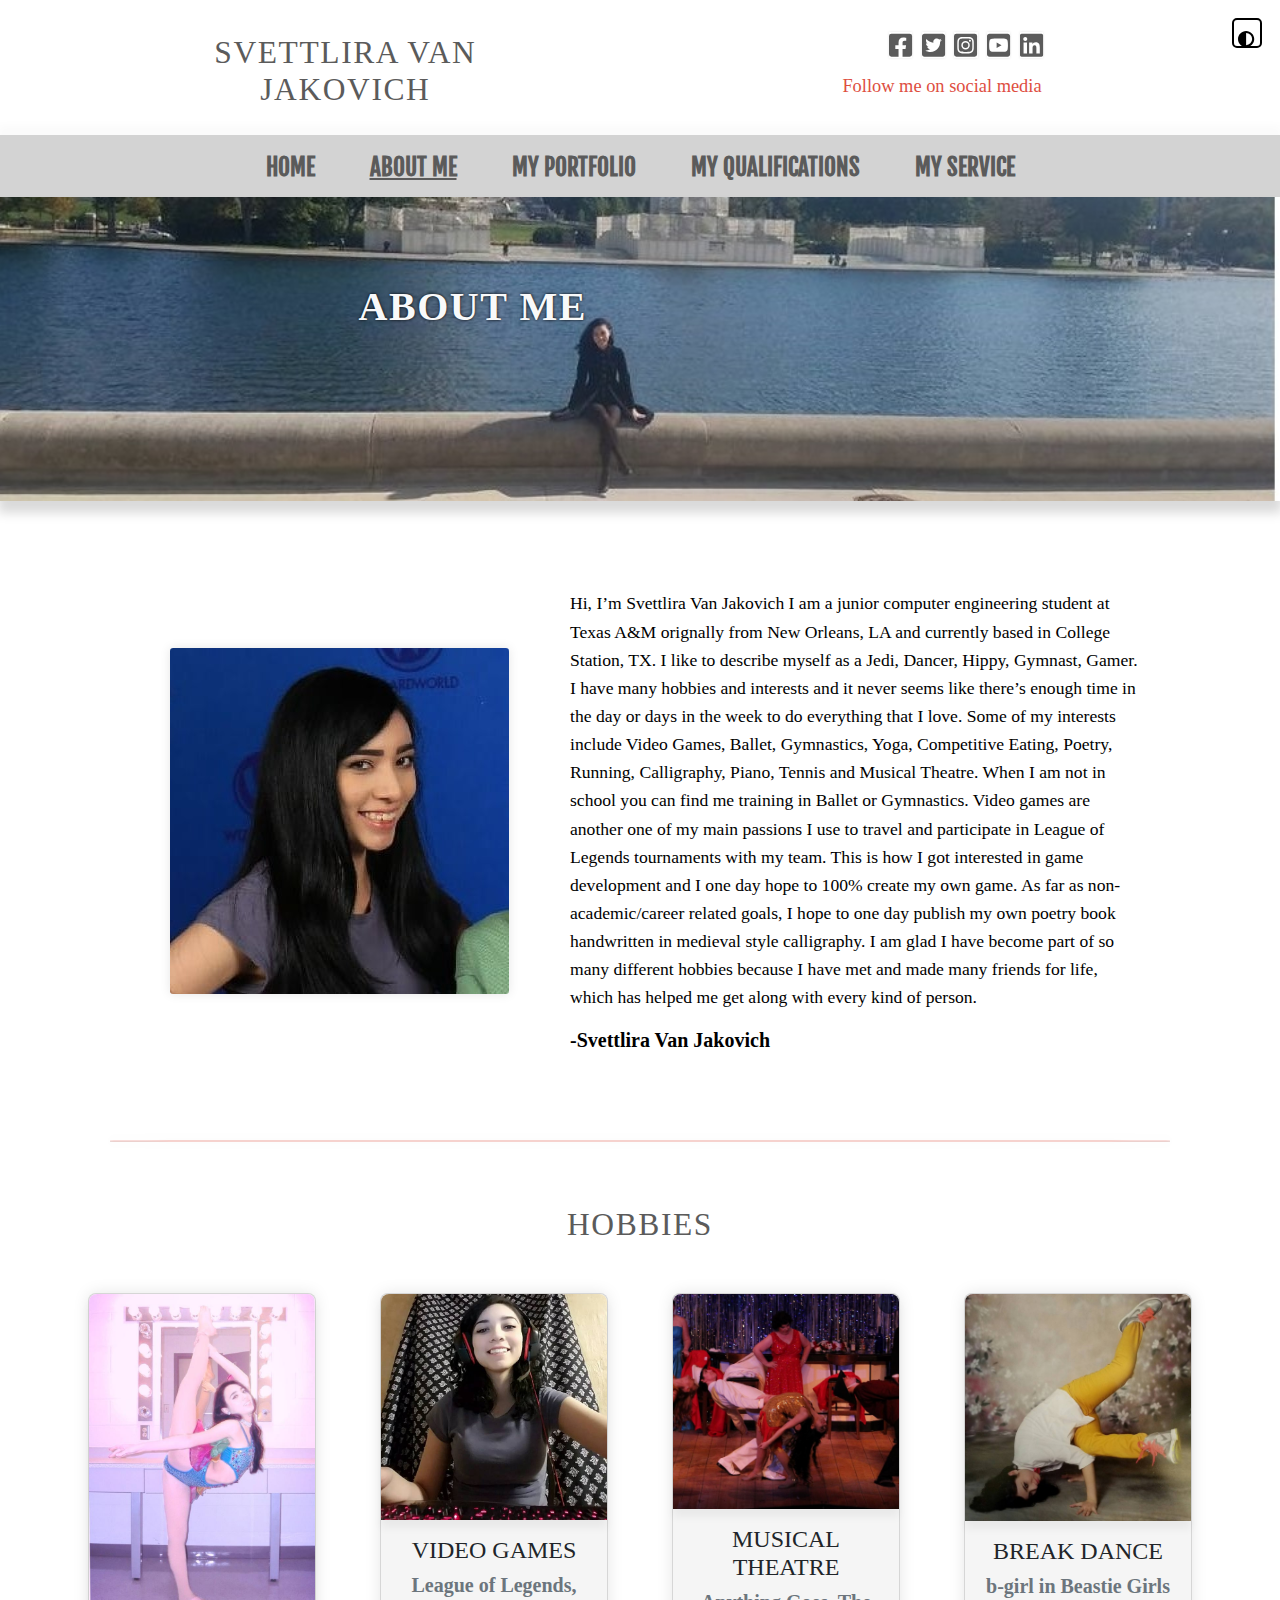
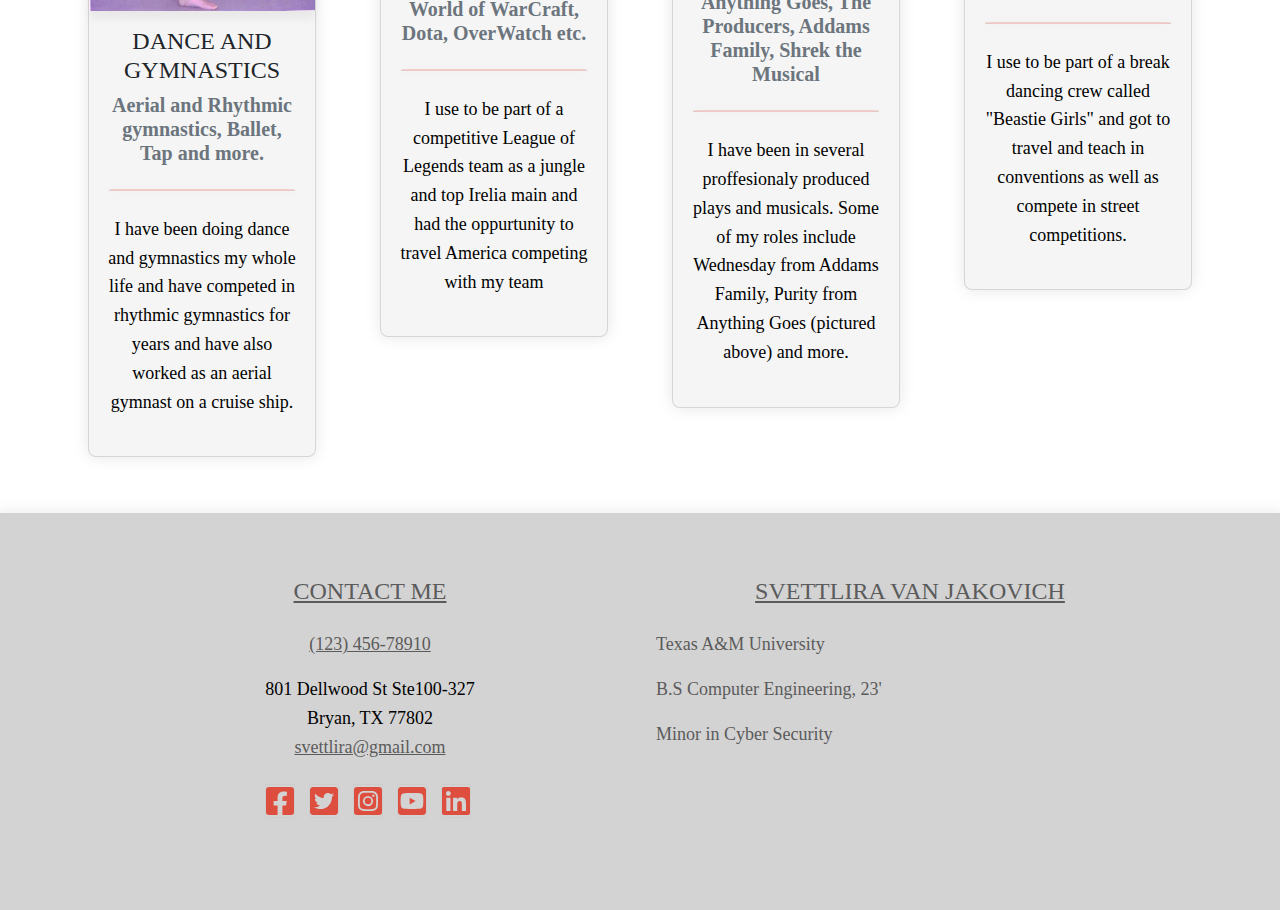
==== about.html @ a1d124ac "Add files via upload" ====
<!DOCTYPE html>
<html lang="en">


<head>
	<meta charset="UTF-8">
	<meta name="viewport" content="width=device-width, initial-scale=1.0, viewport-fit=cover">
	<meta http-equiv="X-UA-Compatible" content="ie=edge">
	<title>Svettlira Van Jakovich | Home</title>
	<meta name="description" content="">
	<meta name="keywords" content="">
	<!-- Bootstrap 5.1.0 CSS -->
	<link rel="stylesheet" href="css/bootstrap.min.css">
	<!-- Style.css -->
	<link rel="stylesheet" href="css/style.css">
	<!-- Animate.css 4.1.1 -->
	<link rel="stylesheet" href="css/animate.min.css">
	<!-- Google Fonts https://fonts.google.com/ "%7C" replaces "|" for w3c validation -->
	<link href="https://fonts.googleapis.com/css?family=Fjalla+One%7CNunito+Sans:300,400,700&display=swap" rel="stylesheet">
</head>




<body>

	<!--- BUTTON START --->
	<button id="dark-mode-toggle" class="dark-mode-toggle">
		<svg width="100%" xmlns="http://www.w3.org/2000/svg" viewBox="0 0 550 550"><path fill="currentColor" d="M8,256C8,393,119,504,256,504S504,393,504,256,393,8,256,8,8,119,8,256ZM256,440V72a184,184,0,0,1,0,368Z" transform="translate(-8 -8)"/></svg>
	</button>
	<!--- BUTTON END --->




	
	<!-- Max-width Wrapper -->
	<div class="wrapper" id="top">

		<!-- Header -->
		<header>
			<!-- Logo & Contact Container -->
			<div class="container-fluid px-md-3 ps-lg-5 mt-2 mx-auto">
				<div class="row justify-content-between ps-md-4 ps-lg-5">
					<!-- Logo -->
					<div class="col-md-5 col-lg-4 ps-md-4 pb-2 my-auto">
						<h1>Svettlira Van Jakovich</h1>
					</div>
					<!-- Phone & Address -->
					<div class="d-none d-md-block col-md-6 pt-lg-4 pb-0 pe-0 callout">
						<div class="social-center">
							<ul class="social">
								<li><a href="#" target="_blank"><i class="fab fa-facebook-square"></i></a></li>
								<li><a href="#" target="_blank"><i class="fab fa-twitter-square"></i></a></li>
								<li><a href="#" target="_blank"><i class="fab fa-instagram-square"></i></a></li>
								<li><a href="#" target="_blank"><i class="fab fa-youtube-square"></i></a></li>
								<li><a href="#" target="_blank"><i class="fab fa-linkedin"></i></a></li>
							</ul>
						</div>
						<p>Follow me on social media </p>
					</div>
				</div> <!-- End Row -->
			</div> <!-- End Container -->

	</div> <!-- End Max-width Wrapper -->





	<header>
			<!-- Navbar -->
			<nav class="navbar navbar-expand-sm">
				<div id="navbox" class="container px-lg-5">
					<!-- Hamburger Menu Toggle -->
					<button class="navbar-toggler" type="button" data-bs-toggle="collapse" data-bs-target="#navbarResponsive">
						<span class="custom-toggler-icon"><i class="fas fa-bars"></i></span>
					</button>
					<!-- Navigation -->
					<div class="collapse navbar-collapse" id="navbarResponsive">
						<ul class="navbar-nav nav-fill w-100">

							<li class="nav-item">
								<a href="index.html" class="nav-link">Home</a>
							</li>

							<li class="nav-item active">
								<a href="about.html" class="nav-link active">About Me</a>
							</li>
							
							<li class="nav-item">
								<a href="portfolio.html" class="nav-link">My Portfolio</a>
							</li>

							<li class="nav-item">
								<a href="qualifications.html" class="nav-link">My Qualifications</a>
							</li>

							<li class="nav-item">
								<a href="service.html" class="nav-link">My Service</a>
							</li>

						</ul>
					</div>
				</div> <!-- End Container -->
			</nav> <!-- End Navbar-->

		</header> <!-- End Header -->

	<!-- Banner Image & Text -->
	<div class="banner-pages">
		<img src="img/about-banner.jpg" alt=""/>
		<div class="banner-pages-wrapper">
			<h1 class="text-light">About Me</h1>
		</div>
	</div>

	<!-- Max-width Container -->
	<div class="wrapper pt-3">

	
		<!-- Section -->
		<div class="row p-5">

			<div class="col-md-5 my-auto">
				<img class="round" src="img/stanleeshot.jpg" alt=""/>
			</div> <!-- End Column -->

			<div class="col-md-7 my-auto">
					<p class="lead pt-2">Hi, I’m Svettlira Van Jakovich I am a junior computer 
						engineering student at Texas A&M orignally from New Orleans, LA and 
						currently based in College Station, TX. 
						I like to describe myself as a Jedi, Dancer, Hippy, Gymnast, Gamer. I have 
						many hobbies and interests and it never seems like there’s enough time in 
						the day or days in the week to do everything that I love. Some of my interests 
						include Video Games, Ballet, Gymnastics, Yoga, Competitive Eating, Poetry, 
						Running, Calligraphy, Piano, Tennis and Musical Theatre. When I am not in 
						school you can find me training in Ballet or Gymnastics. Video games are 
						another one of my main passions I use to travel and participate in League 
						of Legends tournaments with my team. This is how I got interested in game 
						development and I one day hope to 100% create my own game. As far as 
						non-academic/career related goals, I hope to one day publish my own poetry 
						book handwritten in medieval style calligraphy. I am glad I have become 
						part of so many different hobbies because I have met and made many friends 
						for life, which has helped me get along with every kind of person.</p>
					<h5>-Svettlira Van Jakovich</h5>
			</div> <!-- End Column -->

		</div> <!-- End Section Row -->

		<!-- Border red -->
		<hr class="border-red">

			<!-- Heading 1 Title -->
			<h1 class="text-brown px-3 pt-5">Hobbies</h1>
		</div> <!-- End Animation -->

		<div class="row text-center mx-4 mx-md-2 mx-lg-5 pb-4 px-2">

			<div class="col-md">
				<div class="card m-3 mx-md-1 mx-lg-3">
					<img src="img/dance.jpg" alt="" class="card-img-top">
					<div class="card-body">
						<h4 class="font-weight-bold text-dark">Dance and Gymnastics</h4>
						<h5 class="text-secondary pb-2"> Aerial and Rhythmic gymnastics, Ballet, Tap and more.</h5>
						<hr class="border-red">
						<p class="py-2">I have been doing dance and gymnastics my whole life and have competed in rhythmic
							gymnastics for years and have also worked as an aerial gymnast on a cruise ship. </p>
					</div>
				</div> <!-- End Card -->
			</div> <!-- End Column -->

			<div class="col-md">
				<div class="card m-3 mx-md-1 mx-lg-3">
					<img src="img/games.jpg" alt="" class="card-img-top">
					<div class="card-body">
						<h4 class="font-weight-bold text-dark">Video Games</h4>
						<h5 class="text-secondary pb-2">League of Legends, World of WarCraft, Dota, OverWatch etc.</h5>
						<hr class="border-red">
						<p class="py-2">I use to be part of a competitive League of Legends team as a jungle and top Irelia main and
							had the oppurtunity to travel America competing with my team </p>
					</div>
				</div> <!-- End Card -->
			</div> <!-- End Column -->

			<div class="col-md">
					<div class="card m-3 mx-md-1 mx-lg-3">
						<img src="img/anythinggoes.jpg" alt="" class="card-img-top">
						<div class="card-body">
							<h4 class="font-weight-bold text-dark">Musical Theatre</h4>
							<h5 class="text-secondary pb-2">Anything Goes, The Producers, Addams Family, Shrek the Musical</h5>
							<hr class="border-red">
							<p class="py-2">I have been in several proffesionaly produced plays and musicals. Some of my roles include
								Wednesday from Addams Family, Purity from Anything Goes (pictured above) and more.</p>
						</div>
					</div> <!-- End Card -->
			</div> <!-- End Column -->

			<div class="col-md">
				<div class="card m-3 mx-md-1 mx-lg-3">
					<img src="img/breakdance.jpg" alt="" class="card-img-top">
					<div class="card-body">
						<h4 class="font-weight-bold text-dark">Break Dance</h4>
						<h5 class="text-secondary pb-2">b-girl in Beastie Girls</h5>
						<hr class="border-red">
						<p class="py-2">I use to be part of a break dancing crew called "Beastie Girls" and got to travel and teach
							in conventions as well as compete in street competitions.</p>
					</div>
				</div> <!-- End Card -->
			</div> <!-- End Column -->


		</div> <!-- End Row -->

	</div> <!-- End Max-width Wrapper -->





	<!-- Footer -->
	<div class="footer">
		<div class="wrapper">
			<div class="row py-5 px-2 px-md-4">
	
				<div class="col-md text-center">
					<h3>Contact Me</h3>
					<a href="tel:+12345678">(123) 456-78910</a></p>
					<p>801 Dellwood St Ste100-327<br>Bryan, TX 77802<br><a href="mailto:svettlira@gmail.com">svettlira@gmail.com</a></p>
					<div class="social-center mx-auto">
						<ul class="social">
							<li><a href="https://www.facebook.com/Svettlira" target="_blank"><i class="fab fa-facebook-square"></i></a></li>
							<li><a href="https://twitter.com/svettlira" target="_blank"><i class="fab fa-twitter-square"></i></a></li>
							<li><a href="https://www.instagram.com/svettlira/" target="_blank"><i class="fab fa-instagram-square"></i></a></li>
							<li><a href="https://www.youtube.com/channel/UCh3z1M4Nx2U6TtjE7cPJ7dg" target="_blank"><i class="fab fa-youtube-square"></i></a></li>
							<li><a href="https://linkedin.com/in/svettlira-van-jakovich-08248a205" target="_blank"><i class="fab fa-linkedin"></i></a></li>
						</ul>
					</div>
				</div> <!-- End Column -->

				<div class="col-md text-justify">
					<h3>Svettlira Van Jakovich</h3>
					<p><a href="https://www.tamu.edu/" style="text-decoration:none" onmouseover="style='text-decoration:underline'" onmouseout="style='text-decoration:none'">Texas A&M University</a> </p>
					<p><a href="https://catalog.tamu.edu/undergraduate/engineering/computer-science/computer-engineering-bs/#programrequirementstext#programrequirementstext"style="text-decoration:none" onmouseover="style='text-decoration:underline'" onmouseout="style='text-decoration:none'">B.S Computer Engineering, 23'</a> </p>
					<p><a href="https://engineering.tamu.edu/mtde/academics/degrees/undergraduate/cybersecurity-minor/index.html"style="text-decoration:none" onmouseover="style='text-decoration:underline'" onmouseout="style='text-decoration:none'">Minor in Cyber Security</a> </p>
				</div> <!-- End Column -->
	
			</div> <!-- End Row -->
		</div> <!-- End Max-width Wrapper -->
	</div> <!-- End Footer Container -->





	<!--  -->
	<div class="wrapper">

		<!--- Top Scroll -->
		<div class="scroll-container">
			<a href="#top" class="top-scroll">
				<i class="fas fa-angle-double-up"></i>
			</a>
		</div>
		<!--- End Top Scroll -->

	</div> <!-- End Max-width Wrapper -->





	<!-- Script Source Files -->
	<!-- jQuery 3.6.0 -->
	<script src="js/jquery-3.6.0.min.js"></script>
	<!-- Bootstrap 5.1.0 Bundle JS -->
	<script src="js/bootstrap.bundle.min.js"></script>
	<!-- Font Awesome 5.15.3 -->
	<script src="js/all.min.js"></script>
	<!-- Waypoints 4.0.1 -->
	<script src="js/jquery.waypoints.min.js"></script>
	<!-- Plugins.js -->
	<script src="js/plugins.js"></script>
	<!---FOR DARK MODE--->
	<script src="js/darkmode.js"></script>
	<!-- End of Script Source Files -->


	
</body>
</html>
---- css/style.css ----
/*-- Body Resets --*/
body {
   background: #F5F5F5;
   font-family: 'Nunito Sans', sans-serif;
   font-size: 1.1rem;
   color: #5b5b5b;
}

/*-- Option: Add Extra Bootstrap Column Padding --*/
[class*="col-"] {
   padding: 1rem;
 }

/*-- Remove Blue Browser Outline Around Buttons in Chrome --*/
a:focus,
button:focus {
  outline: 0 !important;
  -webkit-appearance: none;
  box-shadow: none !important;
}

/*-- Pointer Cursor On Links & Buttons --*/
a, .btn, button {
   cursor: pointer!important;
}

/*-- Max-width Container For Elements
other than navbar, carousel, banner & footer --*/
.wrapper {
	max-width: 1120px;
   margin: 0 auto;
   padding: 0 .5rem;
   overflow: hidden;
}

/*-- Headings --*/
h1 {
	text-align: center;
	font-size: 175%;
	color: #5b5b5b;
	text-transform: uppercase;
	letter-spacing: .1rem;
	padding: .6rem 0;
}
h2, h3, h4 {
	text-align: center;
	color: #5b5b5b;
	text-transform: uppercase;
}
h5 {
   font-weight: 700;
}

/*-- Remove Link Color/Underline from Phone #s --*/
a {
   color: #5b5b5b;
}
a:hover {
   color: #5b5b5b;
   text-decoration: none;
}

/*-- Text Colors --*/
.text-gray {
   color: #5b5b5b;
}

/*-- Buttons --*/
.btn {
   border-width: medium;
   padding: .6rem 1.2rem;
   margin: .5rem;
   box-shadow: 0 0 .5rem rgba(0, 0, 0, .08);
   transition: all .3s ease;
 }
.btn-red {
   border-color: #de4e3f;
   background-color: #de4e3f;
   color: white;
 }
.btn-red:hover,
.btn-red:focus  {
   border-color: #E97F78;
   background-color: #E97F78;
   color: white;
}
.btn-gray {
   border-color: #5b5b5b;
   background-color: #5b5b5b;
   color: white;
}
.btn-gray:hover,
.btn-gray:focus  {
   border-color: #8c8c8c;
   background-color: #8c8c8c;
   color: white;
}

/*-- Background Colors --*/
.bg-red {
   background-color: rgba(226, 98, 85, .6);
   color: #5b5b5b;
   box-shadow: 0 0 1rem rgba(0, 0, 0, .1);
 }
.bg-clear {
   background-color: rgba(255, 255, 255, .8);
   color: #5b5b5b;
   box-shadow: 0 0 1rem rgba(0, 0, 0, .1);
}
.bg-gray {
   background-color: rgba(91, 91, 91, .8);
   color: white;
   box-shadow: 0 0 1rem rgba(0, 0, 0, .1);
}

/*-- Center All Images & Set Max Width --*/
img {
   display: block;
	margin: 0 auto;
   max-width: 100%;
}

/*============= HEADER =============*/

/*-- Callout Social Icons --*/
.callout .social-center {
   padding-bottom: .5rem;
   margin: 0 auto;
   max-width: 8rem;
}
.callout ul.social {
   display: flex;
   list-style-type: none;
   margin: 0;
   padding: 0;
   margin-left: .3rem!important;
}
.callout ul.social li {
   display: inline;
   padding: 0 .2rem;
}
.callout .svg-inline--fa {
   color: #de4e3f;
   font-size: 2rem;
   margin: 0 .2rem;
   transition: all 0.5s ease 0s;
   box-shadow: 0 0 .15rem rgba(0, 0, 0, .1);
}
.callout .svg-inline--fa {
   color: #5b5b5b;
   font-size: 1.65rem;
   margin-right: 0;
}
.callout .svg-inline--fa:hover {
   color: #E97F78;
}

/*-- Callout Phone # --*/
.callout p {
   font-size: 1.15rem;
	text-align: center;
	color: #de4e3f;
}

/*============= NAVIGATION =============*/

.navbar-brand img {
   height: 2rem;
}
.navbar {
   background-color: #D3D3D3;
   box-shadow: 0 -.5rem .5rem .1rem rgba(0, 0, 0, .02);
   padding: .4rem 0 .2rem;
   font-family: 'Fjalla One', sans-serif;
   font-weight: 900;
   text-transform: uppercase;;
}
.navbar .container {
   max-width: 900px;
}
.navbar-nav .nav-link {
   font-size: 1.45rem;
   padding-top: .5rem;
   color: #5b5b5b;
}
.navbar-nav .nav-link.active,
.navbar-nav .nav-link:hover {
   text-decoration: underline;
}
.svg-inline--fa.fa-bars {
   color: #5b5b5b;
   font-size: 1.7rem;
}


/*============= CAROUSEL IMAGE SLIDER =============*/

.carousel-inner {
   max-height: 35rem!important;
   box-shadow: 0 .65rem .65rem .1rem rgba(0, 0, 0, .15);
}
.carousel-inner img {
  min-width: 100%;
}

/*-- Change Carousel Transition Speed --*/
.carousel-item-next, .carousel-item-prev, .carousel-item.active {
  display: block;
  transition: -webkit-transform 1.2s ease;
  transition: transform 1.2s ease;
  transition: transform 1.2s ease,-webkit-transform 1.2s ease;
}

/*-- Carousel Previous & Next Buttons --*/
.carousel-control-prev,
.carousel-control-next {
  width: 8%;
  cursor: pointer!important;
}
.carousel-control-next {
   padding-right: 3.2rem!important;
}
.carousel-control-prev .svg-inline--fa,
.carousel-control-next .svg-inline--fa {
  position: absolute;
  font-size: 2.5rem!important;
  padding: .2rem .3rem;
  color: #F5F5F5;
  background-color: #5B5B5B;
  opacity: .6;
  transition: all .5s ease;
}
.carousel-control-prev .svg-inline--fa:hover,
.carousel-control-next .svg-inline--fa:hover {
  color: #F5F5F5;
  background-color: #5B5B5B;
  box-shadow: 0 0 .65rem rgba(0, 0, 0, .15);
  opacity: 1;
  cursor: pointer;
  transition: all .5s ease;
}

/*-- Carousel Caption --*/
.carousel-caption {
   left: 12%;
   right: 12%;
   position: absolute;
   transform: translateY(-50%);
   top: 45%;
 }
 .carousel-caption.text-left,
 .carousel-caption.text-right {
   top: 41%;
 }

/*============= PAGE TEXT & IMGs =============*/

p.lead {
   font-size: 1.1rem;
}
img.round {
   border-radius: .2rem;
   box-shadow: 0 0 .65rem rgba(0, 0, 0, .1);
}
.callout-border {
   border: .15rem solid #de4e3f;
   box-shadow: 0 0 .5rem rgba(0, 0, 0, .1);
   border-radius: .3rem;
}

/*============= FOOTER =============*/

.footer {
   background-color: #D3D3D3;
   box-shadow: 0 0 .8rem .1rem rgba(0, 0, 0, .08);
}
.footer h3 {
   font-size: 1.5rem;
   text-decoration: underline;
   padding-bottom: 1rem;
}
.footer img { /*-- (logo) --*/
   max-width: 15rem;
   padding-bottom: .5rem;
}

/*-- Social media Icons --*/
.footer .social-center {
   max-width: 14rem;
   padding-bottom: 1rem;
}
ul.social {
   display: flex;
   list-style-type: none;
   margin: 0;
   padding: 0;
}
ul.social li {
   display: inline;
}
.footer ul.social li {
   display: inline;
   padding: .5rem .5rem;
}
.footer .svg-inline--fa {
   color: #de4e3f;
   font-size: 2rem;
   transition: all 0.5s ease 0s;
   box-shadow: 0 0 .1rem rgba(0, 0, 0, .1);
}
.footer .svg-inline--fa:hover {
   color: #E97F78;
}

/*-- Top Scroll Button --*/

.scroll-container {
   width: 2.2rem;
   float: right;
}
.top-scroll svg.svg-inline--fa {
   font-size: 1.6rem!important;
   height: 2rem;
   width: 2.5rem;
   color: #5B5B5B;
   background-color: white;
   box-shadow: 0 0 .5rem rgba(0, 0, 0, .05);
   transition: all .5s ease;
 }
 a.top-scroll {
   bottom: 1.2rem;
   position: fixed;
   opacity: .3;
   z-index: 1000;
   display: none;
 }
 a.top-scroll:hover {
   opacity: .9;
   transition: all .5s ease;
 }
 
/*============= ABOUT PAGE =============*/

.banner-pages {
   position: relative;
   max-height: 19rem;
   overflow: hidden;
   box-shadow: 0 .65rem .65rem .1rem rgba(0, 0, 0, .15);
}
.banner-pages img {
   min-width: 100%;
}
.banner-pages h1 {
   position: absolute;
   z-index: 1;
   left: 28%;
   top: 25%;
   font-size: 2.5rem;
   font-weight: 700;
   text-shadow: 0 0 .2rem #fff;
}
.banner-pages h1.text-light {
   text-shadow: 0 0 .2rem #000;
}

/*-- List Item Box --*/
.list-group {
   box-shadow: 0 0 .65rem rgba(0, 0, 0, .1);
}
.list-group li {
   background-color: #FDF7F7;
   text-align: center;
   padding: .4rem;
   color: #5b5b5b;
   font-size: 1.25rem;
   font-weight: 300;
   letter-spacing: .1rem;
}
hr.border-red {
   max-width: 96%;
   margin: 1rem auto;
   border-top: .15rem solid #de4e3f;
   border-radius: 20%;
   box-shadow: 0 0 .5rem rgba(0, 0, 0, .1);
}
.card {
   box-shadow: 0 0 1rem rgba(0, 0, 0, .1);
   background-color: #F5F5F5;
   border-radius: .5rem;
}
.card-img-top {
   border-radius: .5rem .5rem 0 0;
   box-shadow: 0 .5rem .5rem rgba(0, 0, 0, .05);
}


/*============= MEDIA QUERIES =============*/

/* Large (lg) devices (desktops, 992px and under) */
@media (max-width: 991.98px) {
   .navbar {
      padding: .25rem 5rem;
   }
   .navbar-nav .nav-link {
      font-size: 1.3rem;
   }
   .carousel-caption h2 {
      font-size: 1.7rem;
   }
   .banner-pages h1 {
      font-size: 2.2rem;
   }
}

/* Medium (md) devices (tablets, 768px and under) */
@media (max-width: 767.98px) {
   header img {
      max-width: 20rem;
   }
   .navbar {
      padding: .2rem 2.5rem;
   }
   .navbar-nav .nav-link {
      font-size: 1.2rem;
   }
   .dropdown-menu, .dropdown-item {
      font-size: 1rem;
    }
   .carousel-caption {
      top:38%;
   }
   .carousel-caption h2 {
      font-size: 1.5rem;
   }
   .btn {
      padding: .45rem 1rem;
   }
   p.lead {
      font-size: 1.05rem;
   }
   .banner-pages h1 {
      left: 25%!important;
      top: 20%!important;
      font-size: 1.9rem;
   }
}

 
/*-- waypoints  --*/
.os-animation{
   opacity: 0;
   margin: 0!important;
   max-width: 100%;
}
.os-animation.animated {
   opacity: 1;
}

/* DARK MODE*/
.darkmode {
  --clr-light: #9c9898;
  --clr-dark: #070707;
  --clr-primary: #000000;
  --clr-secondary: #020202;
  --clr-accent: #9c9898;

  --foreground: var(--clr-light);
  --background: var(--clr-dark);
}


body {
  background: var(--background);
  color: var(--foreground);
  font-family: var(--ff-body);
  font-size: 18px;
  line-height: 1.6;
}

.btn-group {
  margin: 2em 0;
  display: relative;
}

.btn {
  padding: 1em 2em;
  text-decoration: none;
  text-transform: uppercase;
  border-radius: 5px;
  position: relative;
  display: inline-block;
  line-height: 1;
}

.btn + .btn {
  margin-left: 1em;
}

.btn-secondary {
  background: var(--foreground);
  color: var(--background);
}

.btn-accent {
  background: var(--clr-accent);
  color: var(--foreground);
}

.btn::after {
  content: "";
  position: absolute;
  width: 100%;
  height: 100%;
  border: var(--foreground) 2px solid;
  left: -4px;
  top: 4px;
  border-radius: inherit;
  z-index: -1;
}

.intro > * {
  grid-column: 2 / 3;
}

.dark-mode-toggle {
  position: absolute;
  z-index: 100;
  top: 1em;
  right: 1em;
  color: var(--foreground);
  border: 2px solid currentColor;
  padding: 4px;
  background: transparent;
  cursor: pointer;
  border-radius: 5px;
  width: 30px;
  height: 30px;
}

.click-here {
  width: 100px;
  right: 1.5em;
  position: absolute;
  top: 3em;
}
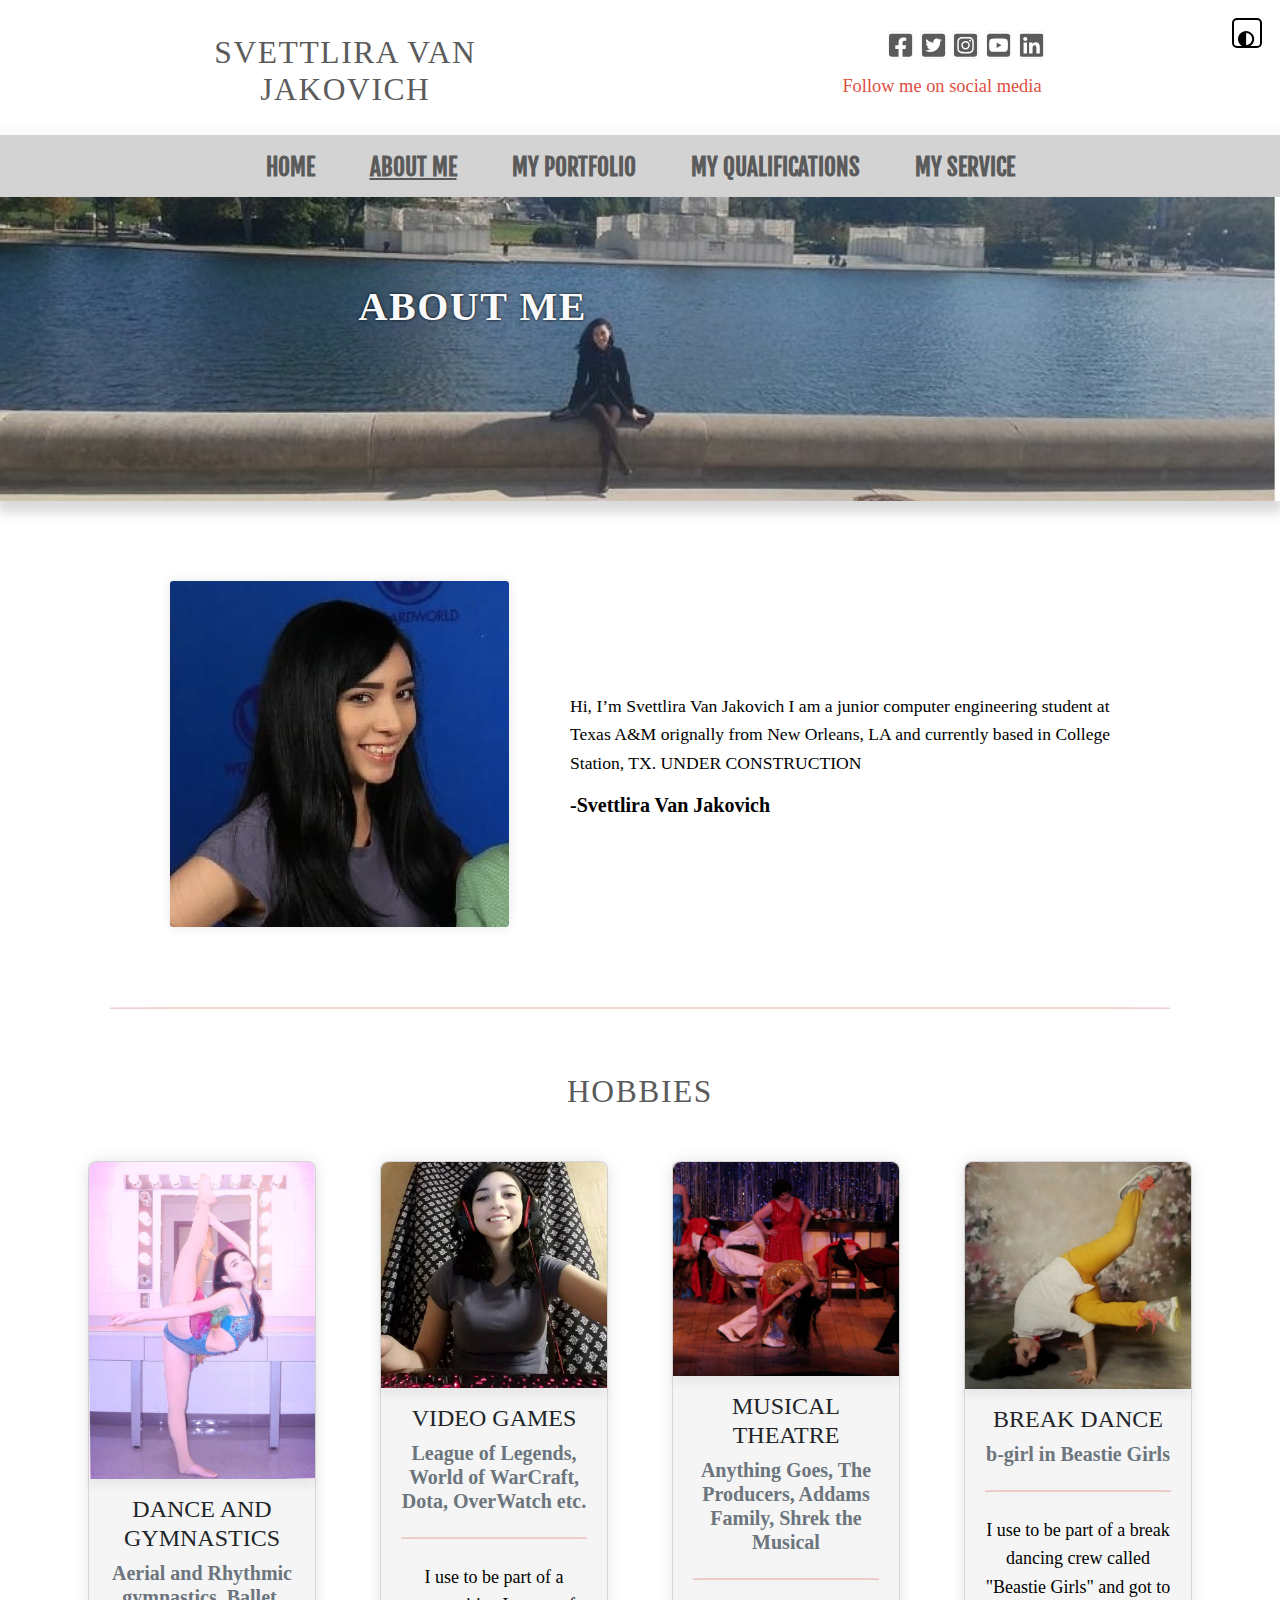
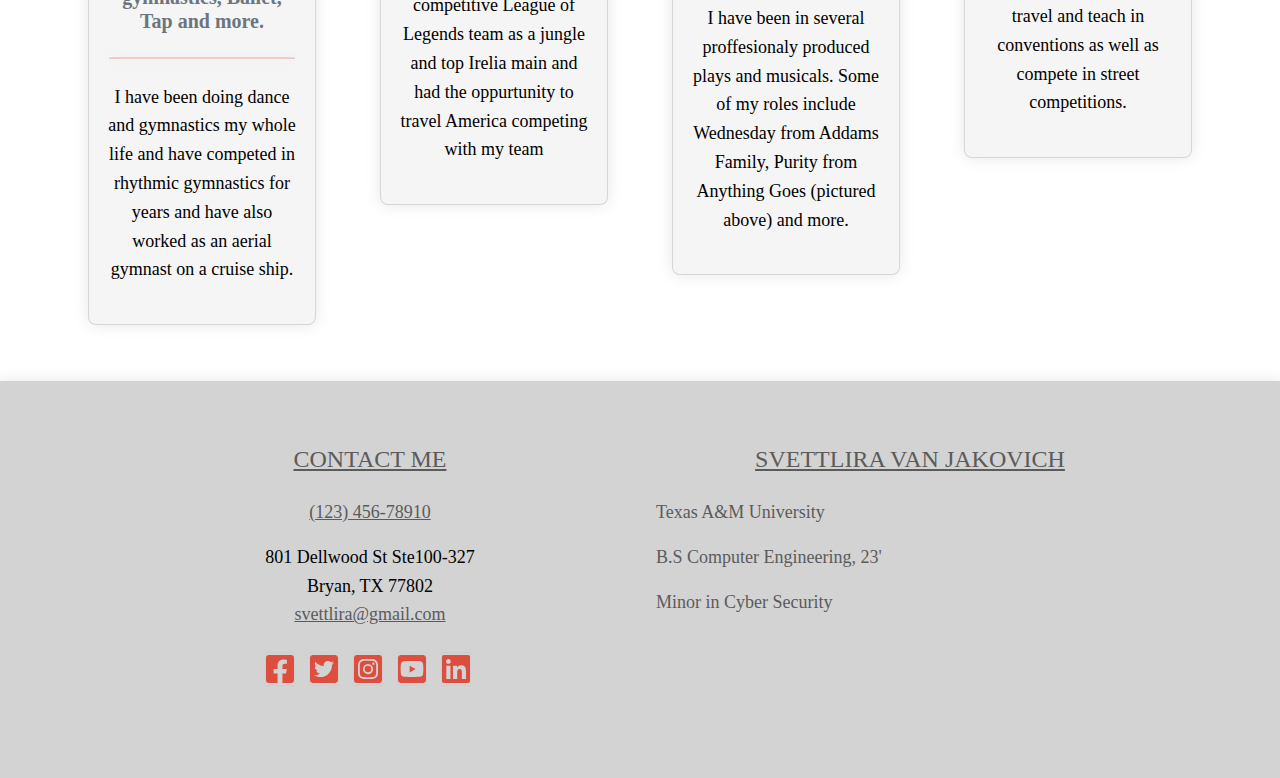
==== commit ccb024ae: "Update about.html" ====
--- a/about.html
+++ b/about.html
@@ -130,19 +130,7 @@
 					<p class="lead pt-2">Hi, I’m Svettlira Van Jakovich I am a junior computer 
 						engineering student at Texas A&M orignally from New Orleans, LA and 
 						currently based in College Station, TX. 
-						I like to describe myself as a Jedi, Dancer, Hippy, Gymnast, Gamer. I have 
-						many hobbies and interests and it never seems like there’s enough time in 
-						the day or days in the week to do everything that I love. Some of my interests 
-						include Video Games, Ballet, Gymnastics, Yoga, Competitive Eating, Poetry, 
-						Running, Calligraphy, Piano, Tennis and Musical Theatre. When I am not in 
-						school you can find me training in Ballet or Gymnastics. Video games are 
-						another one of my main passions I use to travel and participate in League 
-						of Legends tournaments with my team. This is how I got interested in game 
-						development and I one day hope to 100% create my own game. As far as 
-						non-academic/career related goals, I hope to one day publish my own poetry 
-						book handwritten in medieval style calligraphy. I am glad I have become 
-						part of so many different hobbies because I have met and made many friends 
-						for life, which has helped me get along with every kind of person.</p>
+						UNDER CONSTRUCTION</p>
 					<h5>-Svettlira Van Jakovich</h5>
 			</div> <!-- End Column -->
 
@@ -288,4 +276,4 @@
 
 	
 </body>
-</html>+</html>
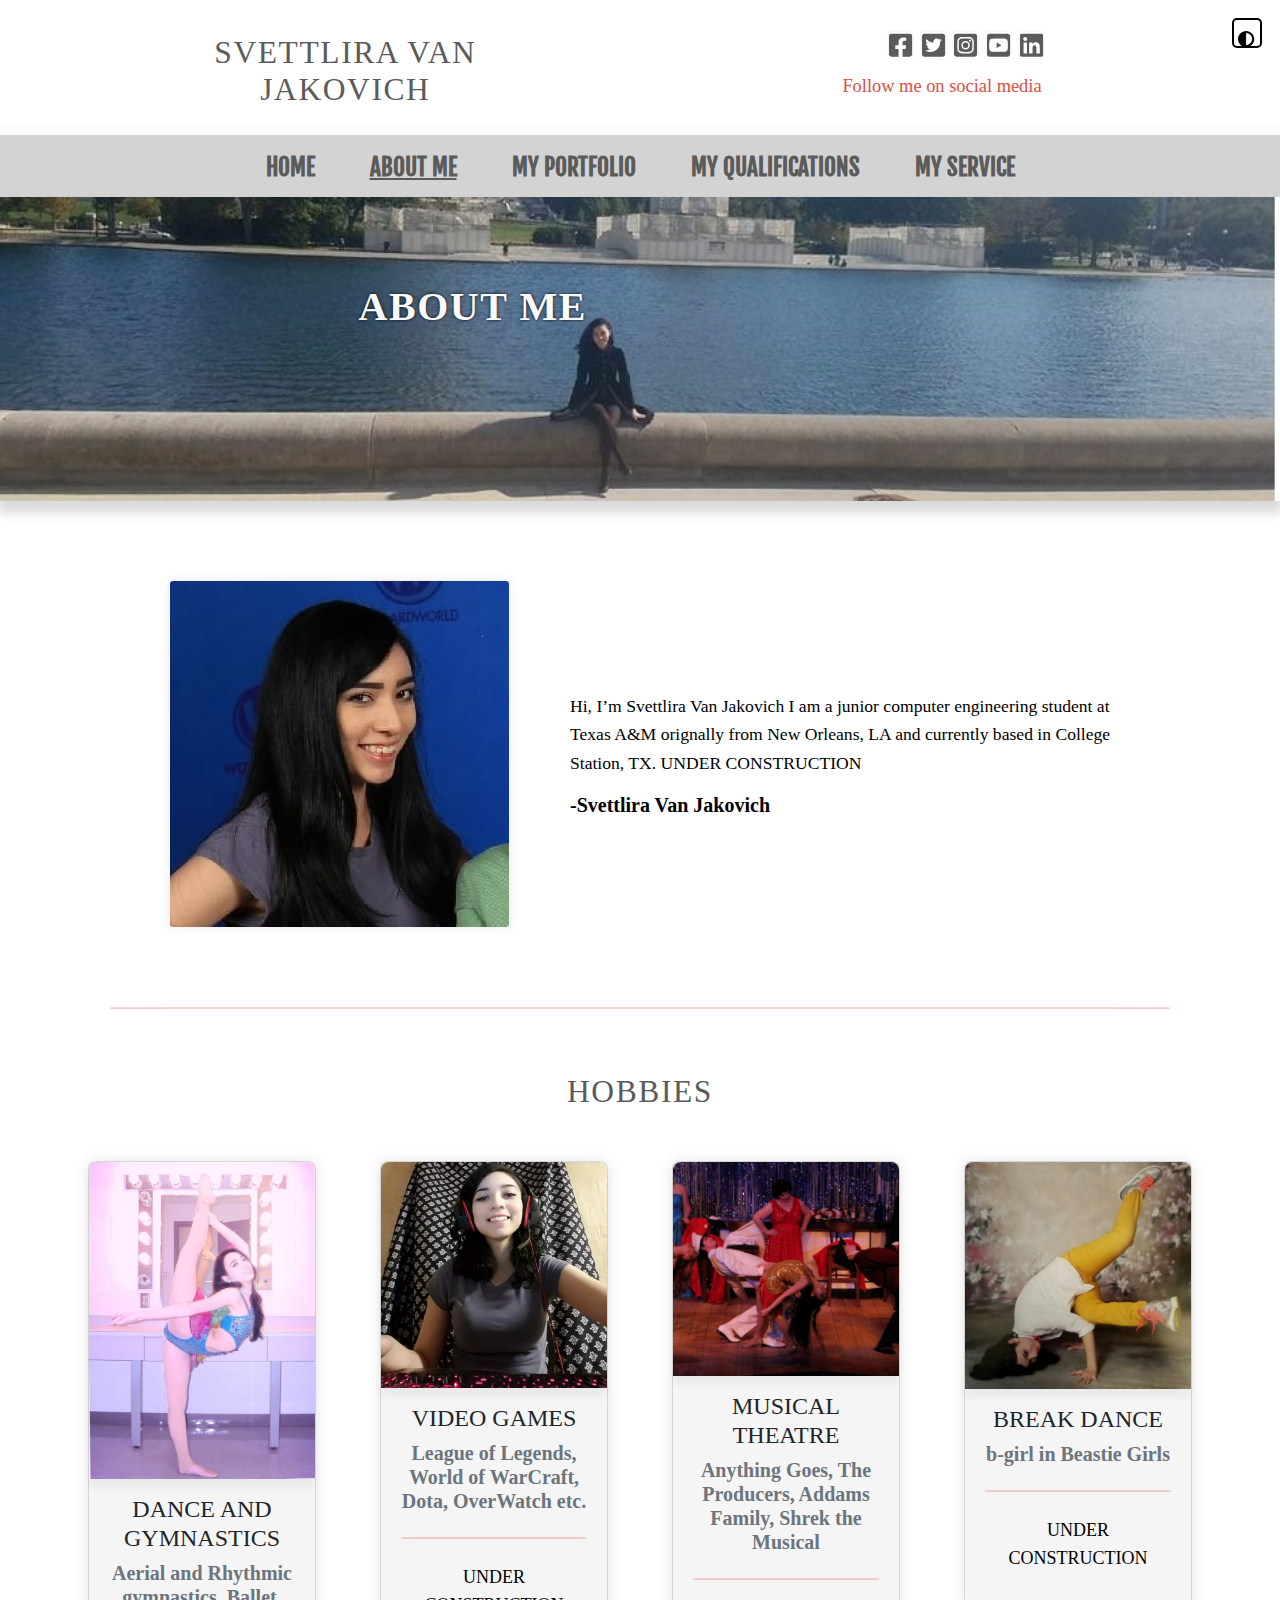
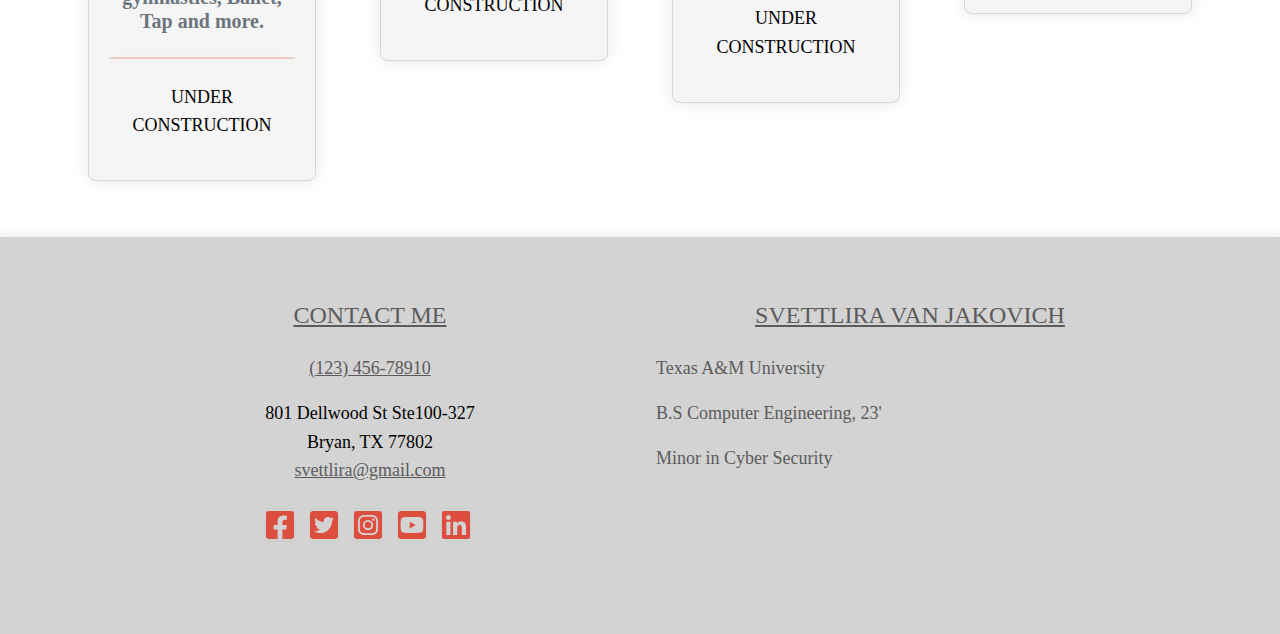
==== commit f3eaba81: "Update about.html" ====
--- a/about.html
+++ b/about.html
@@ -152,8 +152,7 @@
 						<h4 class="font-weight-bold text-dark">Dance and Gymnastics</h4>
 						<h5 class="text-secondary pb-2"> Aerial and Rhythmic gymnastics, Ballet, Tap and more.</h5>
 						<hr class="border-red">
-						<p class="py-2">I have been doing dance and gymnastics my whole life and have competed in rhythmic
-							gymnastics for years and have also worked as an aerial gymnast on a cruise ship. </p>
+						<p class="py-2">UNDER CONSTRUCTION </p>
 					</div>
 				</div> <!-- End Card -->
 			</div> <!-- End Column -->
@@ -165,8 +164,7 @@
 						<h4 class="font-weight-bold text-dark">Video Games</h4>
 						<h5 class="text-secondary pb-2">League of Legends, World of WarCraft, Dota, OverWatch etc.</h5>
 						<hr class="border-red">
-						<p class="py-2">I use to be part of a competitive League of Legends team as a jungle and top Irelia main and
-							had the oppurtunity to travel America competing with my team </p>
+						<p class="py-2">UNDER CONSTRUCTION </p>
 					</div>
 				</div> <!-- End Card -->
 			</div> <!-- End Column -->
@@ -178,8 +176,7 @@
 							<h4 class="font-weight-bold text-dark">Musical Theatre</h4>
 							<h5 class="text-secondary pb-2">Anything Goes, The Producers, Addams Family, Shrek the Musical</h5>
 							<hr class="border-red">
-							<p class="py-2">I have been in several proffesionaly produced plays and musicals. Some of my roles include
-								Wednesday from Addams Family, Purity from Anything Goes (pictured above) and more.</p>
+							<p class="py-2">UNDER CONSTRUCTION</p>
 						</div>
 					</div> <!-- End Card -->
 			</div> <!-- End Column -->
@@ -191,8 +188,7 @@
 						<h4 class="font-weight-bold text-dark">Break Dance</h4>
 						<h5 class="text-secondary pb-2">b-girl in Beastie Girls</h5>
 						<hr class="border-red">
-						<p class="py-2">I use to be part of a break dancing crew called "Beastie Girls" and got to travel and teach
-							in conventions as well as compete in street competitions.</p>
+						<p class="py-2">UNDER CONSTRUCTION</p>
 					</div>
 				</div> <!-- End Card -->
 			</div> <!-- End Column -->
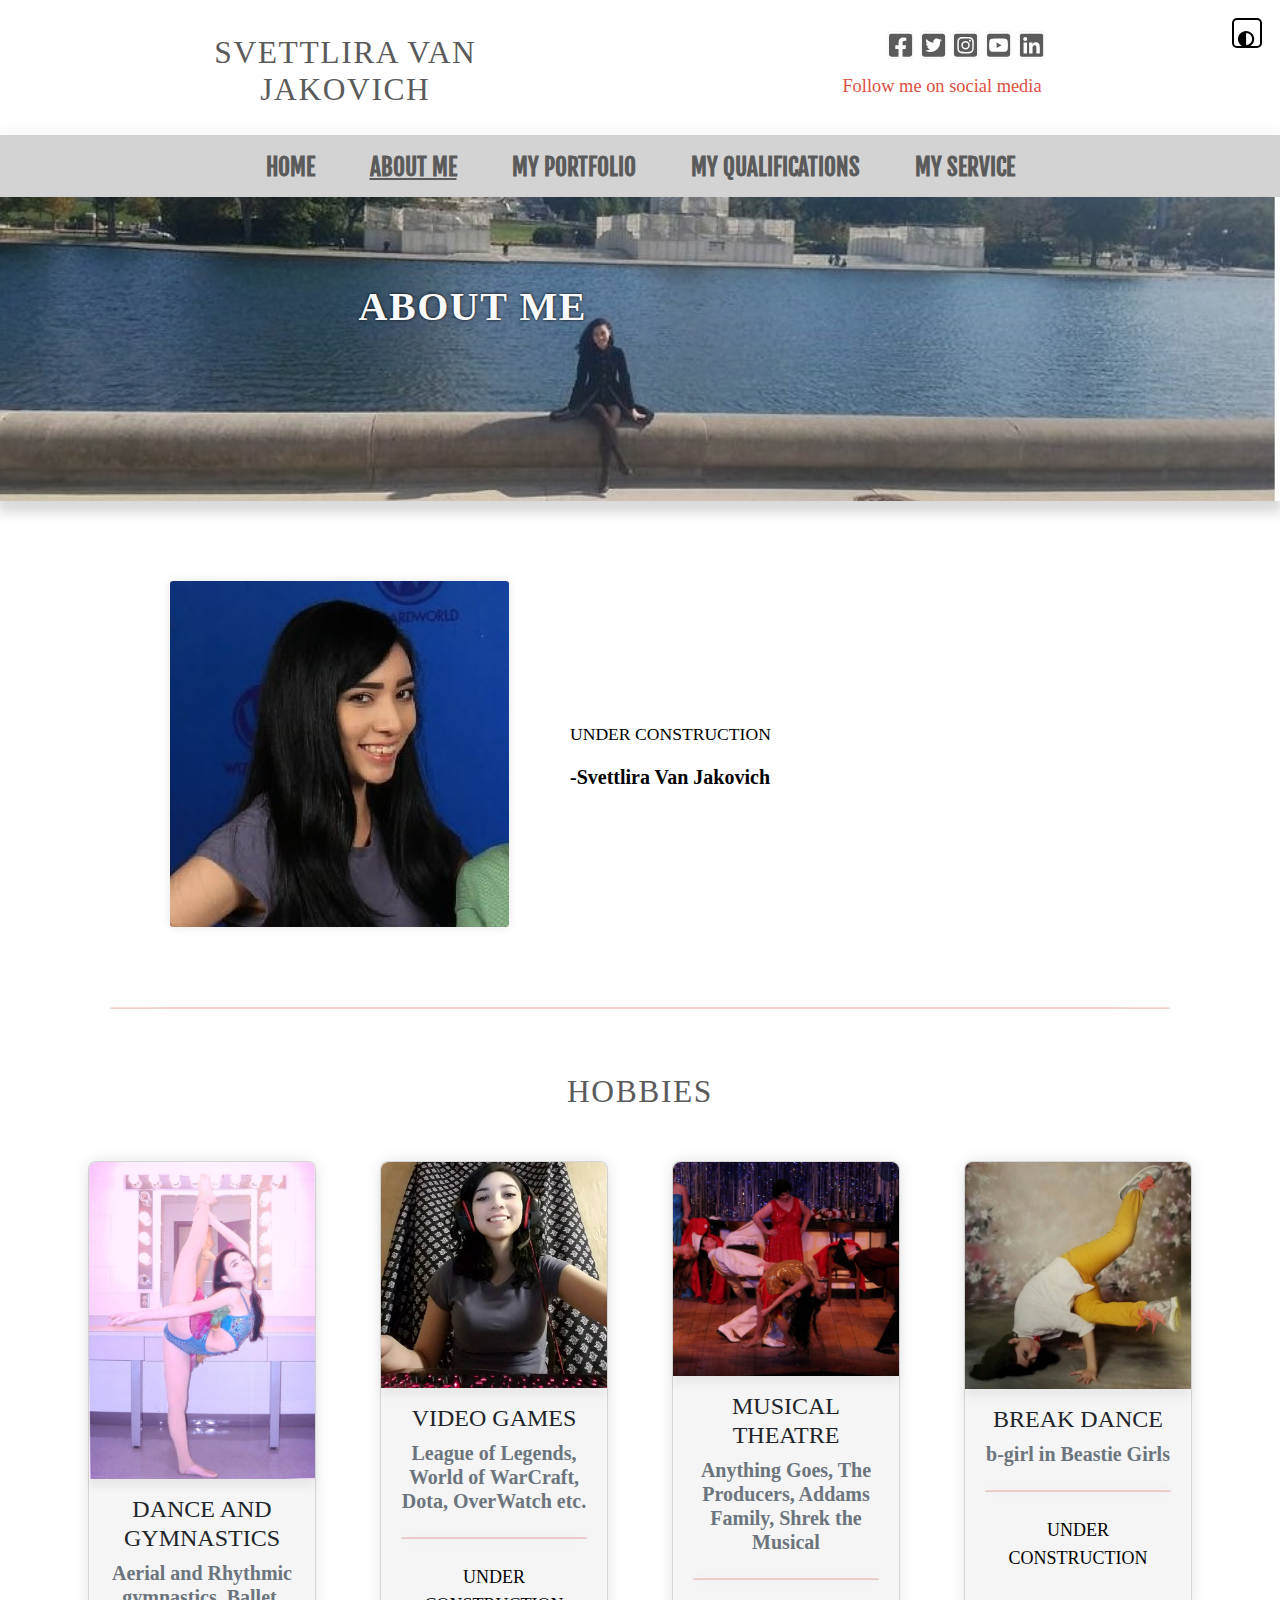
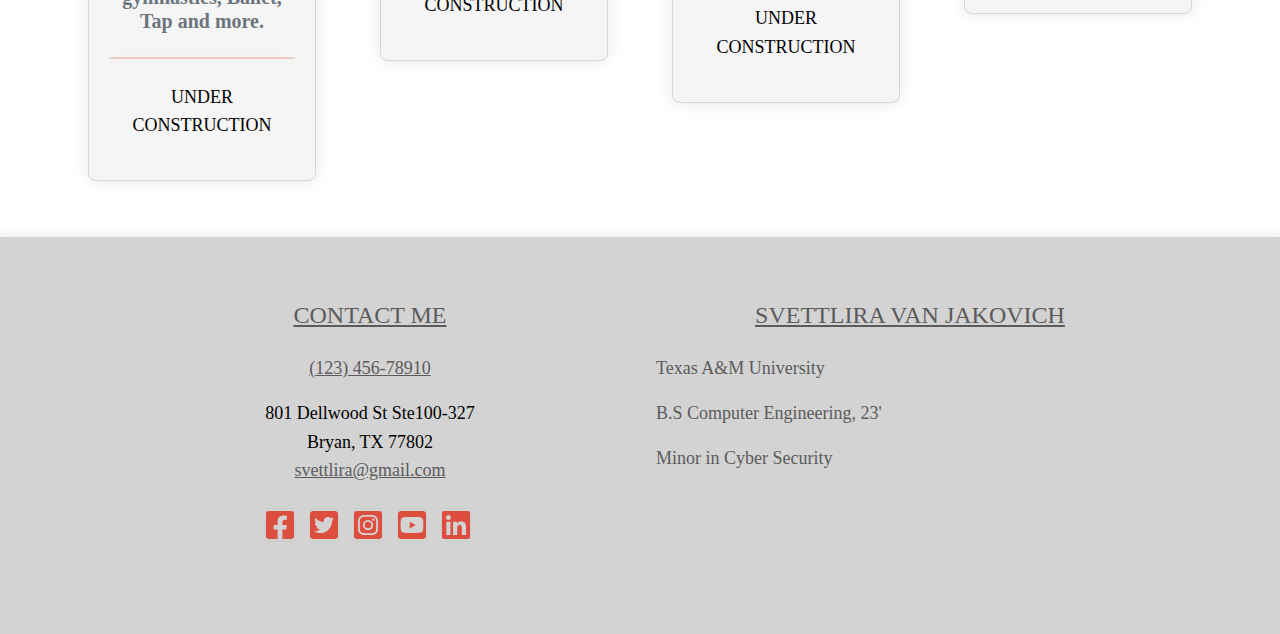
==== commit 59b48c21: "Update about.html" ====
--- a/about.html
+++ b/about.html
@@ -127,9 +127,7 @@
 			</div> <!-- End Column -->
 
 			<div class="col-md-7 my-auto">
-					<p class="lead pt-2">Hi, I’m Svettlira Van Jakovich I am a junior computer 
-						engineering student at Texas A&M orignally from New Orleans, LA and 
-						currently based in College Station, TX. 
+					<p class="lead pt-2"> 
 						UNDER CONSTRUCTION</p>
 					<h5>-Svettlira Van Jakovich</h5>
 			</div> <!-- End Column -->
